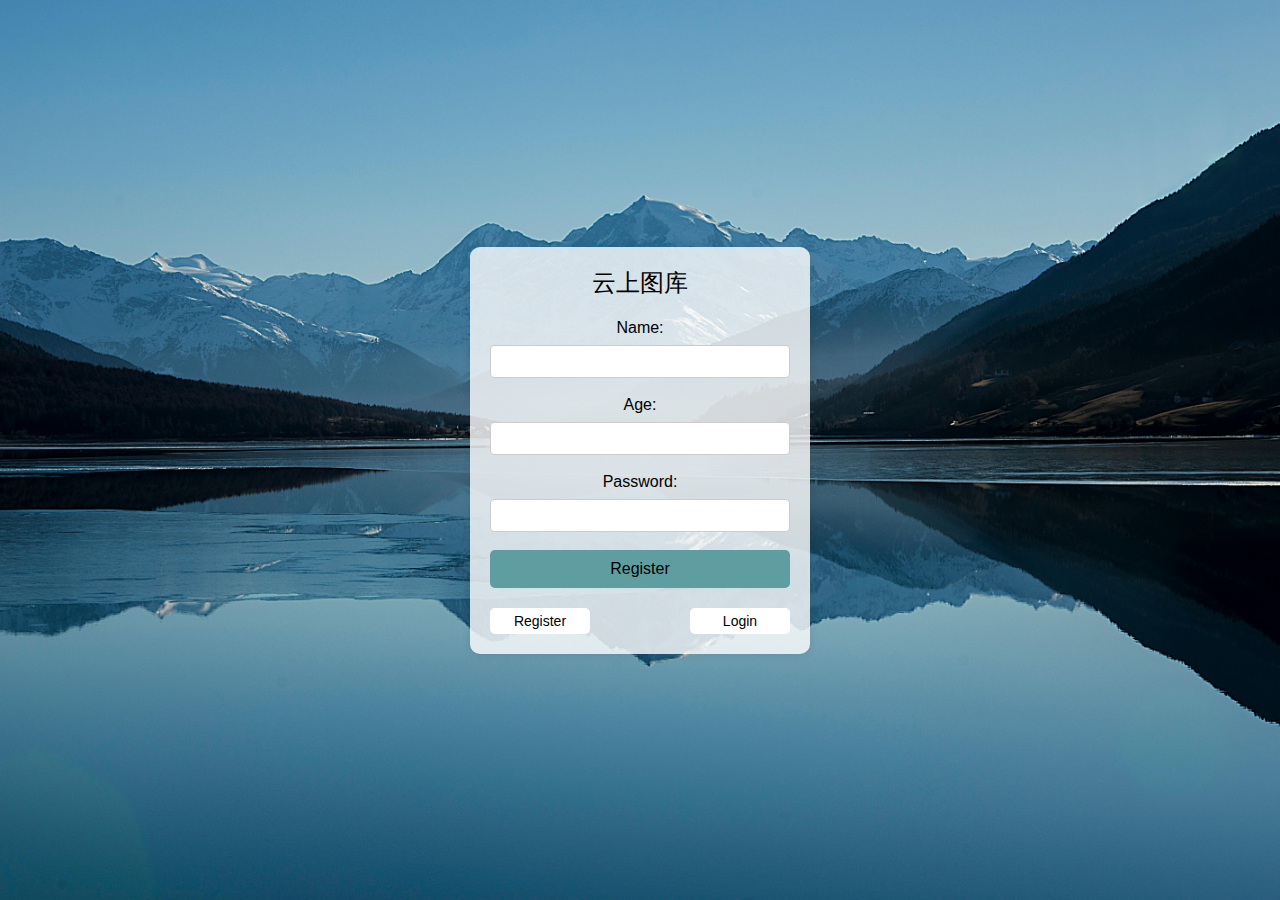
==== statics/html/index.html @ 414aed86 "登录注册还有前端页面测试成功" ====
<!DOCTYPE html>
<html lang="en">
<head>
    <meta charset="UTF-8">
    <meta name="viewport" content="width=device-width, initial-scale=1.0">
    <title>Register and Login</title>
    <link rel="stylesheet" href="/statics/css/style.css">
    <script>
        function toggleForm(formType) {
            document.getElementById("register-form").style.display = formType === 'register' ? 'block' : 'none';
            document.getElementById("login-form").style.display = formType === 'login' ? 'block' : 'none';
        }

        function registerUser() {
            var name = document.getElementById("register-name").value;
            var age = parseInt(document.getElementById("register-age").value, 10);
            var psd = document.getElementById("register-psd").value;

            var data = JSON.stringify({ name: name, age: age, psd: psd });

            var xhr = new XMLHttpRequest();
            xhr.open("POST", "http://127.0.0.1:8080/register", true);
            xhr.setRequestHeader("Content-Type", "application/json");
            xhr.onreadystatechange = function () {
                if (xhr.readyState === 4 && xhr.status === 200) {
                    var json = JSON.parse(xhr.responseText);
                    console.log(json);
                }
            };
            xhr.send(data);
        }

        function loginUser() {
            var name = document.getElementById("login-name").value;
            var psd = document.getElementById("login-psd").value;

            var data = JSON.stringify({ name: name, psd: psd });

            var xhr = new XMLHttpRequest();
            xhr.open("POST", "http://127.0.0.1:8080/sigin", true);
            xhr.setRequestHeader("Content-Type", "application/json");
            xhr.onreadystatechange = function () {
                if (xhr.readyState === 4 && xhr.status === 200) {
                    var json = JSON.parse(xhr.responseText);
                    console.log(json);
                }
            };
            xhr.send(data);
        }

        window.onload = function () {
            toggleForm('register');
        }
    </script>
</head>
<body>
<div class="container">
    <header>云上图库</header>
    <div id="register-form">
        <form onsubmit="event.preventDefault(); registerUser();">
            <label for="register-name">Name:</label>
            <input type="text" id="register-name" name="name" required><br>

            <label for="register-age">Age:</label>
            <input type="number" id="register-age" name="age" required><br>

            <label for="register-psd">Password:</label>
            <input type="password" id="register-psd" name="psd" required><br>

            <button type="submit">Register</button>
        </form>
    </div>
    <div id="login-form">
        <form onsubmit="event.preventDefault(); loginUser();">
            <label for="login-name">Name:</label>
            <input type="text" id="login-name" name="name" required><br>

            <label for="login-psd">Password:</label>
            <input type="password" id="login-psd" name="psd" required><br>

            <button type="submit">Login</button>
        </form>
    </div>
    <div class="button-container">
        <button class="toggle-button" onclick="toggleForm('register')">Register</button>
        <button class="toggle-button" onclick="toggleForm('login')">Login</button>
    </div>
</div>
</body>
</html>
---- statics/css/style.css ----
body {
    font-family: Arial, sans-serif;
    background-image: url('/statics/imgs/example.jpg');
    background-size: cover;
    display: flex;
    justify-content: center;
    align-items: center;
    height: 100vh;
    margin: 0;
}

.container {
    background-color: rgba(255, 255, 255, 0.8);
    padding: 20px;
    border-radius: 10px;
    box-shadow: 0 0 10px rgba(0, 0, 0, 0.1);
    text-align: center;
    width: 300px;
}

header {
    font-size: 24px;
    margin-bottom: 20px;
}

.button-container {
    display: flex;
    justify-content: space-between;
    margin-top: 20px;
}

.toggle-button {
    padding: 5px 10px;
    background-color: white;
    color: black;
    border: none;
    border-radius: 5px;
    cursor: pointer;
    width: 100px;
    font-size: 14px;
}

button[type="submit"] {
    margin-top: 10px;
    padding: 10px 0; /* 将按钮高度调整为长条状 */
    background-color:cadetblue;
    color: black;
    border: none;
    border-radius: 5px;
    cursor: pointer;
    width: 100%; /* 将宽度设置为100% */
    font-size: 16px;
}

button[type="submit"]:hover {
    background-color: #45a049;
}

label {
    display: block;
    margin-top: 10px;
}

input[type="text"], input[type="number"], input[type="password"] {
    width: 100%;
    padding: 8px;
    margin: 8px 0;
    box-sizing: border-box;
    border: 1px solid #ccc;
    border-radius: 4px;
}

#register-form, #login-form {
    display: none;
}

#register-form.active, #login-form.active {
    display: block;
}
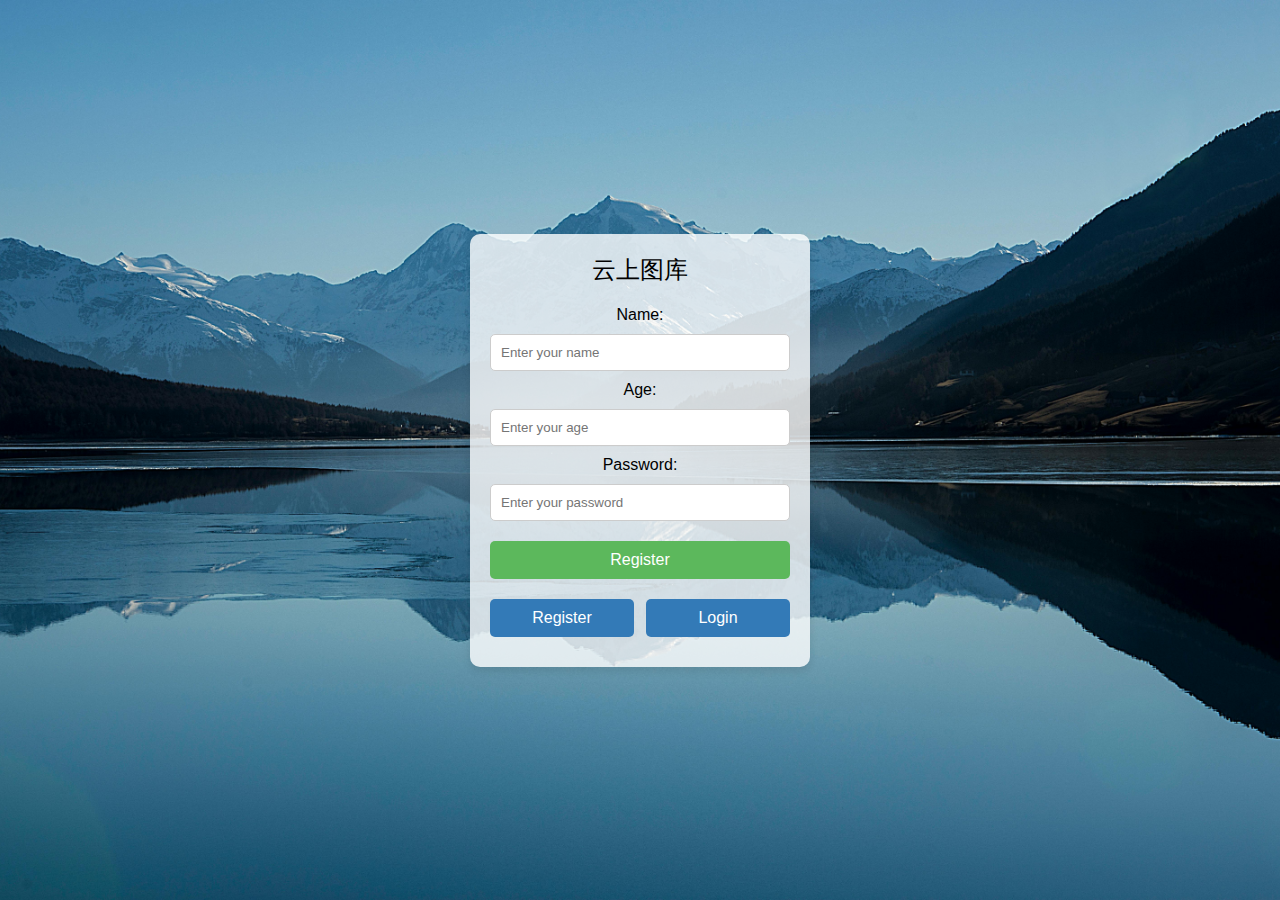
==== commit cc83d03d: "测试成功" ====
--- a/statics/html/index.html
+++ b/statics/html/index.html
@@ -4,48 +4,73 @@
     <meta charset="UTF-8">
     <meta name="viewport" content="width=device-width, initial-scale=1.0">
     <title>Register and Login</title>
-    <link rel="stylesheet" href="/statics/css/style.css">
+    <link rel="stylesheet" href="../css/style.css">
     <script>
         function toggleForm(formType) {
             document.getElementById("register-form").style.display = formType === 'register' ? 'block' : 'none';
             document.getElementById("login-form").style.display = formType === 'login' ? 'block' : 'none';
         }
 
-        function registerUser() {
-            var name = document.getElementById("register-name").value;
-            var age = parseInt(document.getElementById("register-age").value, 10);
-            var psd = document.getElementById("register-psd").value;
+        async function registerUser() {
+            const name = document.getElementById("register-name").value;
+            const age = parseInt(document.getElementById("register-age").value, 10);
+            const psd = document.getElementById("register-psd").value;
 
-            var data = JSON.stringify({ name: name, age: age, psd: psd });
+            const data = JSON.stringify({ name, age, psd });
 
-            var xhr = new XMLHttpRequest();
-            xhr.open("POST", "http://127.0.0.1:8080/register", true);
-            xhr.setRequestHeader("Content-Type", "application/json");
-            xhr.onreadystatechange = function () {
-                if (xhr.readyState === 4 && xhr.status === 200) {
-                    var json = JSON.parse(xhr.responseText);
+            try {
+                const response = await fetch("http://127.0.0.1:8080/register", {
+                    method: "POST",
+                    headers: {
+                        "Content-Type": "application/json"
+                    },
+                    body: data
+                });
+
+                if (response.ok) {
+                    const json = await response.json();
                     console.log(json);
+                    // 提示成功信息
+                } else {
+                    // 处理错误
+                    console.error('注册失败');
                 }
-            };
-            xhr.send(data);
+            } catch (error) {
+                console.error('请求失败', error);
+            }
         }
 
-        function loginUser() {
-            var name = document.getElementById("login-name").value;
-            var psd = document.getElementById("login-psd").value;
+        async function loginUser() {
+            const name = document.getElementById("login-name").value;
+            const psd = document.getElementById("login-psd").value;
 
-            var data = JSON.stringify({ name: name, psd: psd });
+            const data = JSON.stringify({ name, psd });
 
-            var xhr = new XMLHttpRequest();
-            xhr.open("POST", "http://127.0.0.1:8080/sigin", true);
-            xhr.setRequestHeader("Content-Type", "application/json");
-            xhr.onreadystatechange = function () {
-                if (xhr.readyState === 4 && xhr.status === 200) {
-                    var json = JSON.parse(xhr.responseText);
+            try {
+                const response = await fetch("http://127.0.0.1:8080/sigin", {
+                    method: "POST",
+                    headers: {
+                        "Content-Type": "application/json"
+                    },
+                    body: data
+                });
+
+                if (response.ok) {
+                    const json = await response.json();
                     console.log(json);
+
+                    // 将token保存到localStorage中
+                    localStorage.setItem('token', json.token);
+
+                    // 登录成功后跳转到上传图片页面
+                    window.location.href = "imgupload.html";
+                } else {
+                    // 处理登录失败情况
+                    console.error('登录失败');
                 }
-            };
-            xhr.send(data);
+            } catch (error) {
+                console.error('请求失败', error);
+            }
         }
 
         window.onload = function () {
@@ -56,27 +81,27 @@
 <body>
 <div class="container">
     <header>云上图库</header>
-    <div id="register-form">
+    <div id="register-form" style="display: none;">
         <form onsubmit="event.preventDefault(); registerUser();">
             <label for="register-name">Name:</label>
-            <input type="text" id="register-name" name="name" required><br>
+            <input type="text" id="register-name" name="name" placeholder="Enter your name" required><br>
 
             <label for="register-age">Age:</label>
-            <input type="number" id="register-age" name="age" required><br>
+            <input type="number" id="register-age" name="age" placeholder="Enter your age" required><br>
 
             <label for="register-psd">Password:</label>
-            <input type="password" id="register-psd" name="psd" required><br>
+            <input type="password" id="register-psd" name="psd" placeholder="Enter your password" required><br>
 
             <button type="submit">Register</button>
         </form>
     </div>
-    <div id="login-form">
+    <div id="login-form" style="display: none;">
         <form onsubmit="event.preventDefault(); loginUser();">
             <label for="login-name">Name:</label>
-            <input type="text" id="login-name" name="name" required><br>
+            <input type="text" id="login-name" name="name" placeholder="Enter your name" required><br>
 
             <label for="login-psd">Password:</label>
-            <input type="password" id="login-psd" name="psd" required><br>
+            <input type="password" id="login-psd" name="psd" placeholder="Enter your password" required><br>
 
             <button type="submit">Login</button>
         </form>
--- a/statics/css/style.css
+++ b/statics/css/style.css
@@ -1,19 +1,21 @@
 body {
+    background-image: url('../imgs/example.jpg');
+    background-size: cover;
+    background-position: center;
     font-family: Arial, sans-serif;
-    background-image: url('/statics/imgs/example.jpg');
-    background-size: cover;
+    margin: 0;
+    padding: 0;
     display: flex;
     justify-content: center;
     align-items: center;
     height: 100vh;
-    margin: 0;
 }
 
 .container {
-    background-color: rgba(255, 255, 255, 0.8);
+    background: rgba(255, 255, 255, 0.8);
     padding: 20px;
     border-radius: 10px;
-    box-shadow: 0 0 10px rgba(0, 0, 0, 0.1);
+    box-shadow: 0 4px 8px rgba(0, 0, 0, 0.1);
     text-align: center;
     width: 300px;
 }
@@ -23,57 +25,52 @@
     margin-bottom: 20px;
 }
 
+input[type="text"], input[type="password"], input[type="number"] {
+    width: 100%;
+    padding: 10px;
+    margin: 10px 0;
+    border: 1px solid #ccc;
+    border-radius: 5px;
+    box-sizing: border-box;
+}
+
+input[type="text"]:focus, input[type="password"]:focus, input[type="number"]:focus {
+    border-color: #66afe9;
+    outline: none;
+}
+
+button {
+    width: 100%;
+    padding: 10px;
+    background-color: #5cb85c;
+    border: none;
+    border-radius: 5px;
+    color: white;
+    cursor: pointer;
+    font-size: 16px;
+    margin: 10px 0;
+}
+
+button:hover {
+    background-color: #4cae4c;
+}
+
 .button-container {
     display: flex;
     justify-content: space-between;
-    margin-top: 20px;
 }
 
 .toggle-button {
-    padding: 5px 10px;
-    background-color: white;
-    color: black;
+    width: 48%;
+    padding: 10px;
+    background-color: #337ab7;
     border: none;
     border-radius: 5px;
+    color: white;
     cursor: pointer;
-    width: 100px;
-    font-size: 14px;
-}
-
-button[type="submit"] {
-    margin-top: 10px;
-    padding: 10px 0; /* 将按钮高度调整为长条状 */
-    background-color:cadetblue;
-    color: black;
-    border: none;
-    border-radius: 5px;
-    cursor: pointer;
-    width: 100%; /* 将宽度设置为100% */
     font-size: 16px;
 }
 
-button[type="submit"]:hover {
-    background-color: #45a049;
+.toggle-button:hover {
+    background-color: #286090;
 }
-
-label {
-    display: block;
-    margin-top: 10px;
-}
-
-input[type="text"], input[type="number"], input[type="password"] {
-    width: 100%;
-    padding: 8px;
-    margin: 8px 0;
-    box-sizing: border-box;
-    border: 1px solid #ccc;
-    border-radius: 4px;
-}
-
-#register-form, #login-form {
-    display: none;
-}
-
-#register-form.active, #login-form.active {
-    display: block;
-}
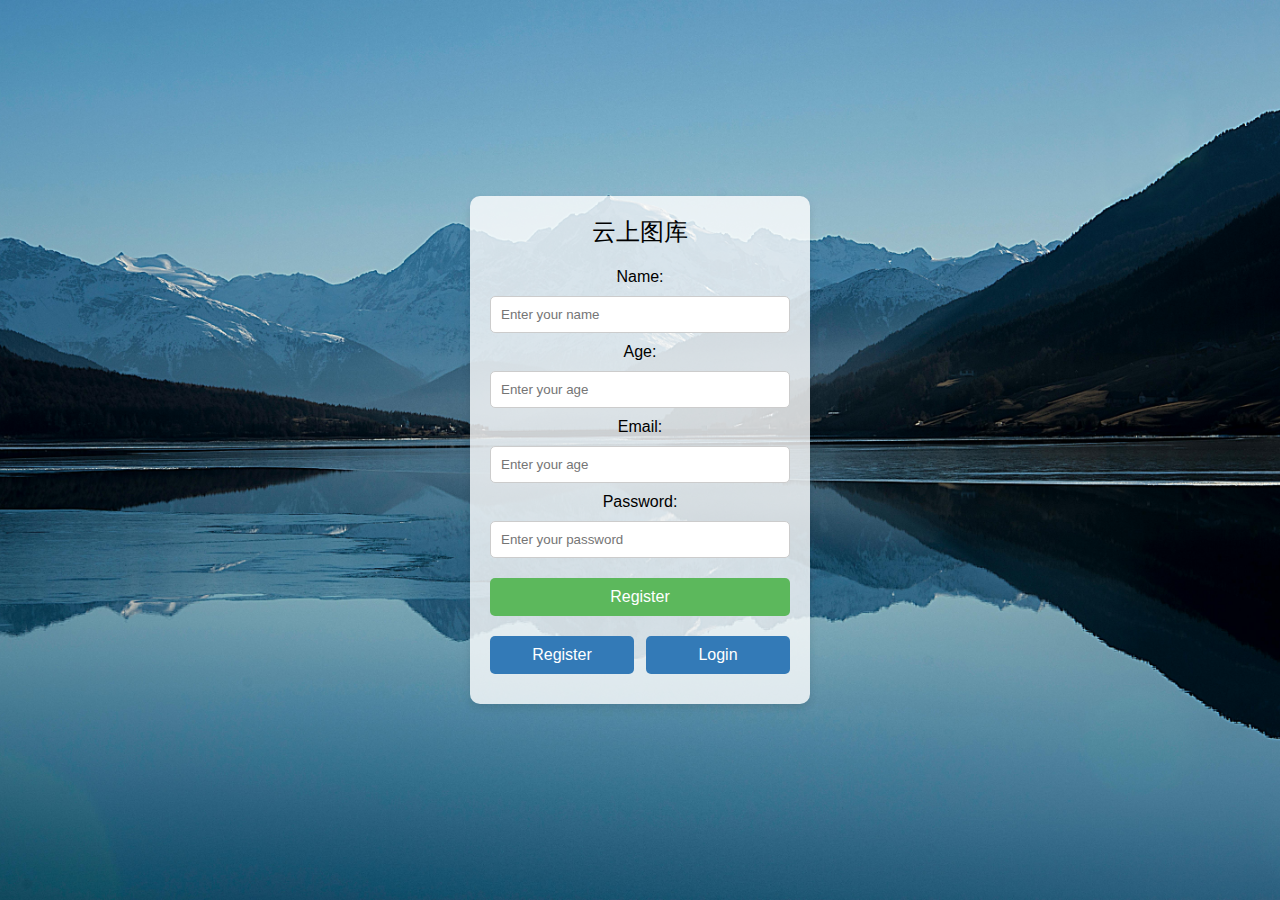
==== commit 97415917: "搜索图片" ====
--- a/statics/html/index.html
+++ b/statics/html/index.html
@@ -14,9 +14,10 @@
         async function registerUser() {
             const name = document.getElementById("register-name").value;
             const age = parseInt(document.getElementById("register-age").value, 10);
+            const email = document.getElementById("register-email").value;
             const psd = document.getElementById("register-psd").value;
 
-            const data = JSON.stringify({ name, age, psd });
+            const data = JSON.stringify({ name, age, email,psd });
 
             try {
                 const response = await fetch("http://127.0.0.1:8080/register", {
@@ -28,11 +29,15 @@
                 });
 
                 if (response.ok) {
+
                     const json = await response.json();
                     console.log(json);
                     // 提示成功信息
                 } else {
                     // 处理错误
+                    const json = await response.json();
+                    alert(json.error)
+                    alert('注册失败')
                     console.error('注册失败');
                 }
             } catch (error) {
@@ -41,13 +46,27 @@
         }
 
         async function loginUser() {
-            const name = document.getElementById("login-name").value;
-            const psd = document.getElementById("login-psd").value;
+            const identifierElement = document.getElementById("login-identifier");
+            const psdElement = document.getElementById("login-psd");
 
-            const data = JSON.stringify({ name, psd });
+            if (!identifierElement || !psdElement) {
+                console.error("无法找到登录表单元素");
+                alert("登录表单加载出错，请刷新页面重试");
+                return;
+            }
+
+            const identifier = identifierElement.value.trim();
+            const psd = psdElement.value.trim();
+
+            if (!identifier || !psd) {
+                alert("请输入用户名/邮箱和密码");
+                return;
+            }
+
+            const data = JSON.stringify({ identifier: { identifier }, psd });
 
             try {
-                const response = await fetch("http://127.0.0.1:8080/sigin", {
+                const response = await fetch("http://127.0.0.1:8080/signin", {
                     method: "POST",
                     headers: {
                         "Content-Type": "application/json"
@@ -55,21 +74,19 @@
                     body: data
                 });
 
+                const json = await response.json();
+
                 if (response.ok) {
-                    const json = await response.json();
-                    console.log(json);
-
-                    // 将token保存到localStorage中
+                    console.log("登录成功:", json);
                     localStorage.setItem('token', json.token);
-
-                    // 登录成功后跳转到上传图片页面
                     window.location.href = "imgupload.html";
                 } else {
-                    // 处理登录失败情况
-                    console.error('登录失败');
+                    console.error('登录失败:', json.error);
+                    alert(json.error || '登录失败，请检查您的用户名/邮箱和密码');
                 }
             } catch (error) {
-                console.error('请求失败', error);
+                console.error('请求失败:', error);
+                alert('登录请求失败，请检查网络连接');
             }
         }
 
@@ -88,7 +105,8 @@
 
             <label for="register-age">Age:</label>
             <input type="number" id="register-age" name="age" placeholder="Enter your age" required><br>
-
+            <label for="register-email">Email:</label>
+            <input type="text" id="register-email" name="age" placeholder="Enter your age" required><br>
             <label for="register-psd">Password:</label>
             <input type="password" id="register-psd" name="psd" placeholder="Enter your password" required><br>
 
@@ -97,8 +115,8 @@
     </div>
     <div id="login-form" style="display: none;">
         <form onsubmit="event.preventDefault(); loginUser();">
-            <label for="login-name">Name:</label>
-            <input type="text" id="login-name" name="name" placeholder="Enter your name" required><br>
+            <label for="login-identifier">用户名或邮箱:</label>
+            <input type="text" id="login-identifier" name="identifier" placeholder="Enter your name or email" required><br>
 
             <label for="login-psd">Password:</label>
             <input type="password" id="login-psd" name="psd" placeholder="Enter your password" required><br>
--- a/statics/css/style.css
+++ b/statics/css/style.css
@@ -25,7 +25,7 @@
     margin-bottom: 20px;
 }
 
-input[type="text"], input[type="password"], input[type="number"] {
+input[type="text"], input[type="password"], input[type="number"]{
     width: 100%;
     padding: 10px;
     margin: 10px 0;
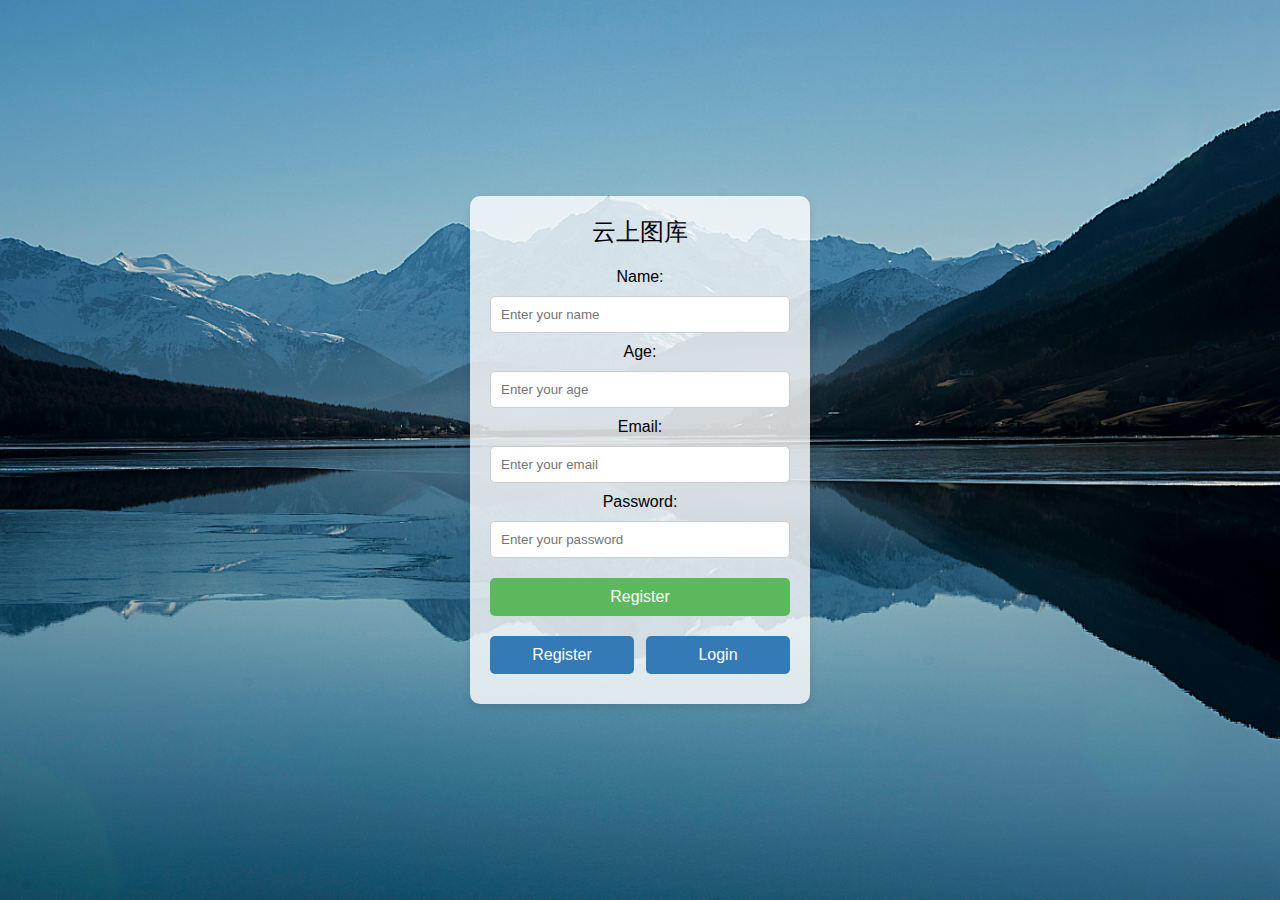
==== commit d057e1ca: "1025初步构建图床完成" ====
--- a/statics/html/index.html
+++ b/statics/html/index.html
@@ -1,5 +1,6 @@
 <!DOCTYPE html>
 <html lang="en">
+
 <head>
     <meta charset="UTF-8">
     <meta name="viewport" content="width=device-width, initial-scale=1.0">
@@ -17,10 +18,10 @@
             const email = document.getElementById("register-email").value;
             const psd = document.getElementById("register-psd").value;
 
-            const data = JSON.stringify({ name, age, email,psd });
+            const data = JSON.stringify({ name, age, email, psd });
 
             try {
-                const response = await fetch("http://127.0.0.1:8080/register", {
+                const response = await fetch("https://imgapi.3049589.xyz/register", {
                     method: "POST",
                     headers: {
                         "Content-Type": "application/json"
@@ -66,7 +67,7 @@
             const data = JSON.stringify({ identifier: { identifier }, psd });
 
             try {
-                const response = await fetch("http://127.0.0.1:8080/signin", {
+                const response = await fetch("https://imgapi.3049589.xyz/signin", {
                     method: "POST",
                     headers: {
                         "Content-Type": "application/json"
@@ -95,39 +96,42 @@
         }
     </script>
 </head>
+
 <body>
-<div class="container">
-    <header>云上图库</header>
-    <div id="register-form" style="display: none;">
-        <form onsubmit="event.preventDefault(); registerUser();">
-            <label for="register-name">Name:</label>
-            <input type="text" id="register-name" name="name" placeholder="Enter your name" required><br>
+    <div class="container">
+        <header>云上图库</header>
+        <div id="register-form" style="display: none;">
+            <form onsubmit="event.preventDefault(); registerUser();">
+                <label for="register-name">Name:</label>
+                <input type="text" id="register-name" name="name" placeholder="Enter your name" required><br>
 
-            <label for="register-age">Age:</label>
-            <input type="number" id="register-age" name="age" placeholder="Enter your age" required><br>
-            <label for="register-email">Email:</label>
-            <input type="text" id="register-email" name="age" placeholder="Enter your age" required><br>
-            <label for="register-psd">Password:</label>
-            <input type="password" id="register-psd" name="psd" placeholder="Enter your password" required><br>
+                <label for="register-age">Age:</label>
+                <input type="number" id="register-age" name="age" placeholder="Enter your age" required><br>
+                <label for="register-email">Email:</label>
+                <input type="text" id="register-email" name="age" placeholder="Enter your email" required><br>
+                <label for="register-psd">Password:</label>
+                <input type="password" id="register-psd" name="psd" placeholder="Enter your password" required><br>
 
-            <button type="submit">Register</button>
-        </form>
+                <button type="submit">Register</button>
+            </form>
+        </div>
+        <div id="login-form" style="display: none;">
+            <form onsubmit="event.preventDefault(); loginUser();">
+                <label for="login-identifier">用户名或邮箱:</label>
+                <input type="text" id="login-identifier" name="identifier" placeholder="Enter your name or email"
+                    required><br>
+
+                <label for="login-psd">Password:</label>
+                <input type="password" id="login-psd" name="psd" placeholder="Enter your password" required><br>
+
+                <button type="submit">Login</button>
+            </form>
+        </div>
+        <div class="button-container">
+            <button class="toggle-button" onclick="toggleForm('register')">Register</button>
+            <button class="toggle-button" onclick="toggleForm('login')">Login</button>
+        </div>
     </div>
-    <div id="login-form" style="display: none;">
-        <form onsubmit="event.preventDefault(); loginUser();">
-            <label for="login-identifier">用户名或邮箱:</label>
-            <input type="text" id="login-identifier" name="identifier" placeholder="Enter your name or email" required><br>
+</body>
 
-            <label for="login-psd">Password:</label>
-            <input type="password" id="login-psd" name="psd" placeholder="Enter your password" required><br>
-
-            <button type="submit">Login</button>
-        </form>
-    </div>
-    <div class="button-container">
-        <button class="toggle-button" onclick="toggleForm('register')">Register</button>
-        <button class="toggle-button" onclick="toggleForm('login')">Login</button>
-    </div>
-</div>
-</body>
-</html>
+</html>